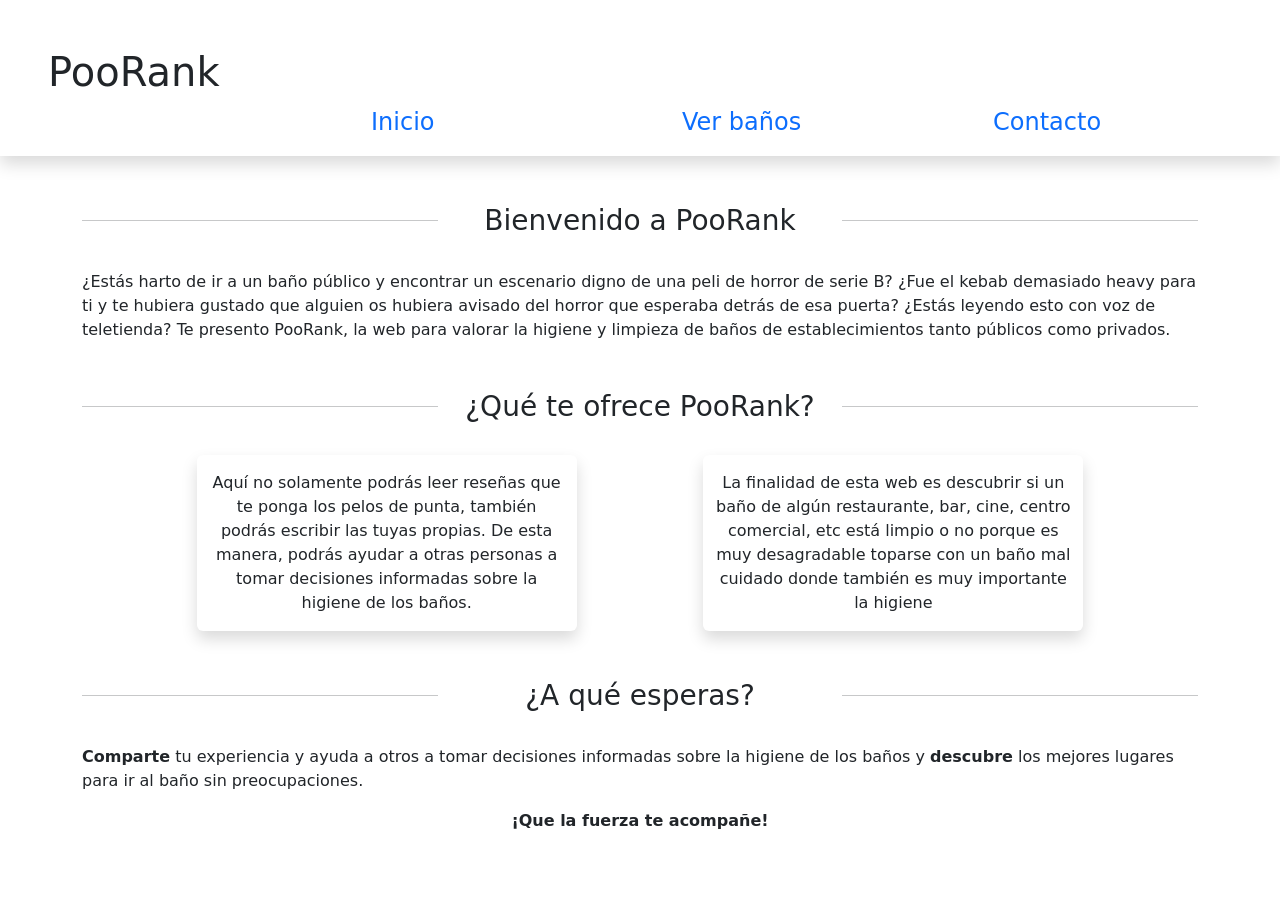
==== bathroomsRank/public/info.html @ 5f6905e7 "estoy trabajando en la pagina de inicio" ====
<!DOCTYPE html>
<html lang="en">
<head>
    <meta charset="UTF-8">
    <meta name="viewport" content="width=device-width, initial-scale=1.0">
    <title>Document</title>
        <link href="https://cdn.jsdelivr.net/npm/bootstrap@5.3.8/dist/css/bootstrap.min.css" rel="stylesheet" integrity="sha384-sRIl4kxILFvY47J16cr9ZwB07vP4J8+LH7qKQnuqkuIAvNWLzeN8tE5YBujZqJLB" crossorigin="anonymous">
        <script src="https://cdn.jsdelivr.net/npm/bootstrap@5.3.8/dist/js/bootstrap.bundle.min.js" integrity="sha384-FKyoEForCGlyvwx9Hj09JcYn3nv7wiPVlz7YYwJrWVcXK/BmnVDxM+D2scQbITxI" crossorigin="anonymous"></script>


<style>

 a{
    font-size: x-large;
 }

</style>

</head>
<body>

    <header class = "mb-5 shadow pt-5 pb-3">

        <div class = "ms-5">
            <h1>PooRank</h1>
        </div>

        <div class = "ms-5 row justify-content-end" style = "display: flex;">

          <div class="col-3"><a class="link-underline link-underline-opacity-0" href="./info.html">Inicio</a></div>
          <div class="col-3"><a class="link-underline link-underline-opacity-0" href="./index.html">Ver baños</a></div>
          <div class="col-3"><a class="link-underline link-underline-opacity-0" href="#">Contacto</a></div>

        </div>

    </header>
    
    <div class = "container">

        <div class="row">
            <div class="col-4"><hr></div>
            <h3 class="col-4 text-center">Bienvenido a PooRank</h3>
            <div class="col-4"><hr></div>
        </div>

        <br>

        <p>¿Estás harto de ir a un baño público y encontrar un escenario digno de una peli de horror de serie B? ¿Fue el kebab demasiado heavy para ti y te hubiera gustado que alguien os hubiera avisado del horror que esperaba detrás de esa puerta? ¿Estás leyendo esto con voz de teletienda? Te presento PooRank, la web para valorar la higiene y limpieza de baños de establecimientos tanto públicos como privados. </p>

        <div class="row mt-5">
            <div class="col-4"><hr></div>
            <h3 class="col-4 text-center">¿Qué te ofrece PooRank?</h3>
            <div class="col-4"><hr></div>
        </div>

        <br>

        <div class="row justify-content-evenly">
            <div class = "col-4 text-center bg-body shadow rounded pt-3 pb-3">Aquí no solamente podrás leer reseñas que te ponga los pelos de punta, también podrás escribir las tuyas propias. De esta manera, podrás ayudar a otras personas a tomar decisiones informadas sobre la higiene de los baños.</div>
            <div class = "col-4 text-center bg-body shadow rounded pt-3 pb-3">La finalidad de esta web es descubrir si un baño de algún restaurante, bar, cine, centro comercial, etc está limpio o no porque es muy desagradable toparse con un baño mal cuidado donde también es muy importante la higiene</div>
        </div>

        <div class="row mt-5">
            <div class="col-4"><hr></div>
            <h3 class="col-4 text-center">¿A qué esperas?</h3>
            <div class="col-4"><hr></div>
        </div>

        <br>

        <p><strong>Comparte</strong> tu experiencia y ayuda a otros a tomar decisiones informadas sobre la higiene de los baños y <strong>descubre</strong> los mejores lugares para ir al baño sin preocupaciones.</p>
        <p class="text-center"><strong>¡Que la fuerza te acompañe!</strong></p>
 

    </div>
    
</body>
</html>
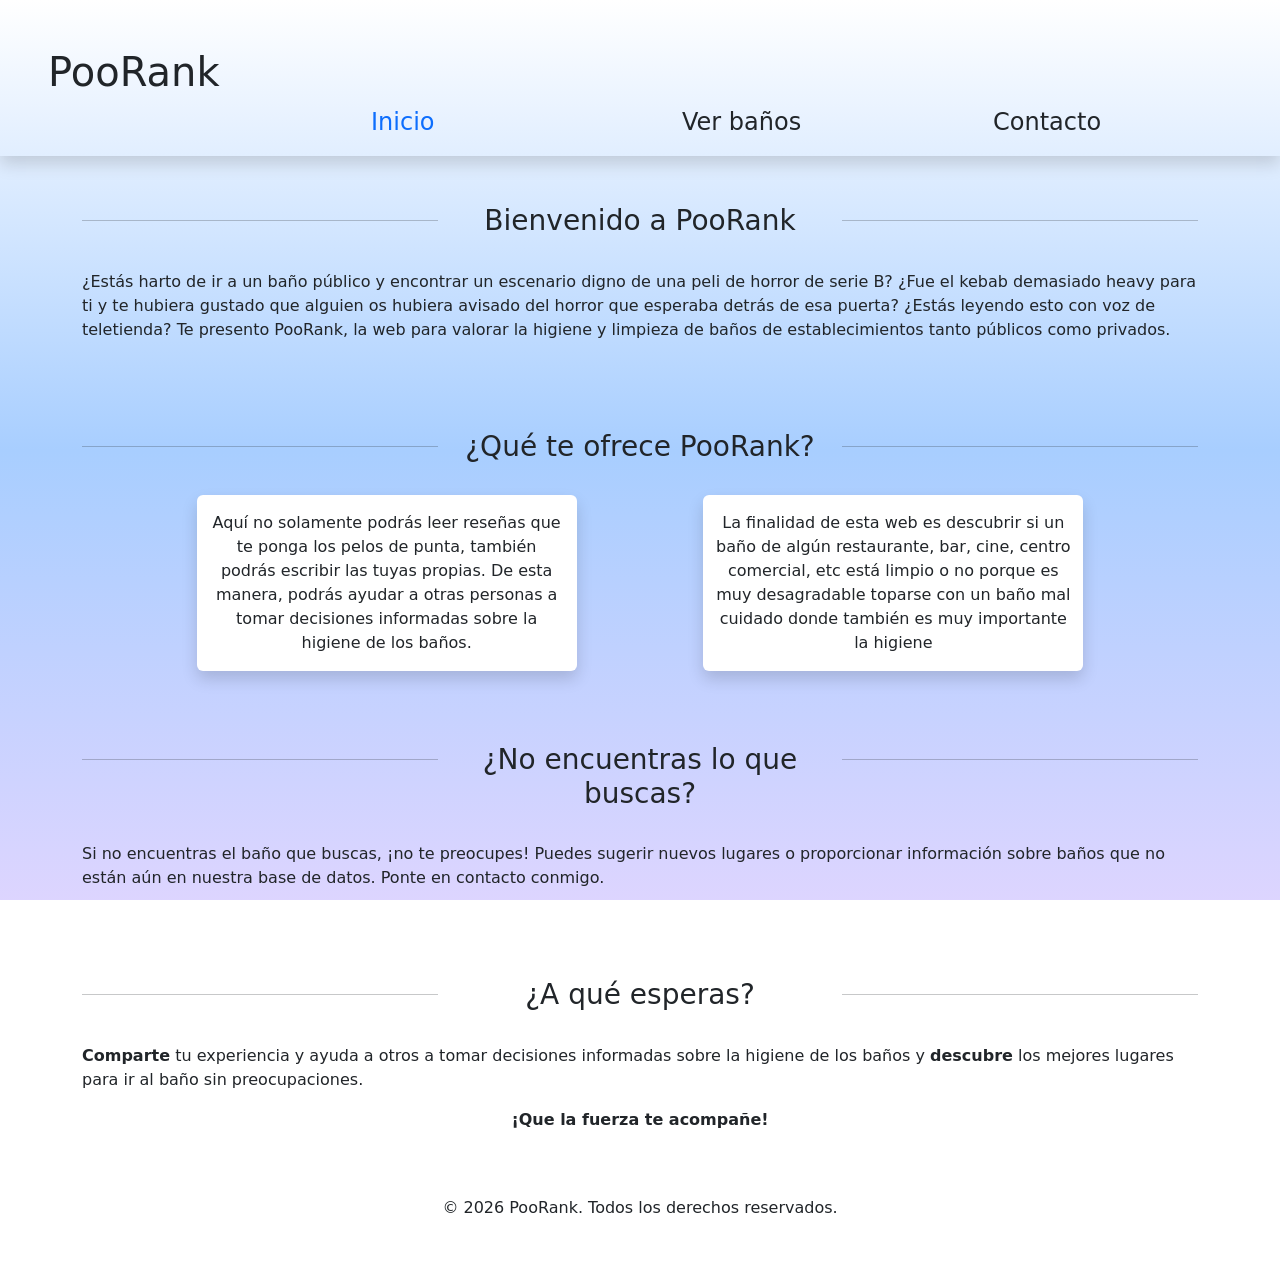
==== commit 97b8b6d6: "le hice un diseno mas profesional a mi web" ====
--- a/bathroomsRank/public/info.html
+++ b/bathroomsRank/public/info.html
@@ -7,12 +7,35 @@
         <link href="https://cdn.jsdelivr.net/npm/bootstrap@5.3.8/dist/css/bootstrap.min.css" rel="stylesheet" integrity="sha384-sRIl4kxILFvY47J16cr9ZwB07vP4J8+LH7qKQnuqkuIAvNWLzeN8tE5YBujZqJLB" crossorigin="anonymous">
         <script src="https://cdn.jsdelivr.net/npm/bootstrap@5.3.8/dist/js/bootstrap.bundle.min.js" integrity="sha384-FKyoEForCGlyvwx9Hj09JcYn3nv7wiPVlz7YYwJrWVcXK/BmnVDxM+D2scQbITxI" crossorigin="anonymous"></script>
 
+<style>
 
-<style>
+html, body {
+    height: 100%;
+    margin: 0;
+}
 
  a{
     font-size: x-large;
  }
+
+
+ body{
+display: flex;
+    flex-direction: column;
+    /* 1. Un degradado simple de arriba a abajo */
+    background: linear-gradient(180deg, 
+                rgba(255, 255, 255, 1) 0%, 
+                rgba(168, 206, 255, 1) 50%, 
+                rgba(204, 192, 255, 0.671) 100%);
+    
+    /* 2. Evitamos que el degradado se repita si la página es larga */
+    background-repeat: no-repeat;
+    background-attachment: fixed;
+ }
+
+ .container {
+    flex: 1;
+}
 
 </style>
 
@@ -27,9 +50,9 @@
 
         <div class = "ms-5 row justify-content-end" style = "display: flex;">
 
-          <div class="col-3"><a class="link-underline link-underline-opacity-0" href="./info.html">Inicio</a></div>
-          <div class="col-3"><a class="link-underline link-underline-opacity-0" href="./index.html">Ver baños</a></div>
-          <div class="col-3"><a class="link-underline link-underline-opacity-0" href="#">Contacto</a></div>
+          <div class="col-3"><a class="link-primary link-underline link-underline-opacity-0" href="./info.html">Inicio</a></div>
+          <div class="col-3"><a class="link-dark link-underline link-underline-opacity-0" href="./index.html">Ver baños</a></div>
+          <div class="col-3"><a class="link-dark link-underline link-underline-opacity-0" href="#">Contacto</a></div>
 
         </div>
 
@@ -47,6 +70,8 @@
 
         <p>¿Estás harto de ir a un baño público y encontrar un escenario digno de una peli de horror de serie B? ¿Fue el kebab demasiado heavy para ti y te hubiera gustado que alguien os hubiera avisado del horror que esperaba detrás de esa puerta? ¿Estás leyendo esto con voz de teletienda? Te presento PooRank, la web para valorar la higiene y limpieza de baños de establecimientos tanto públicos como privados. </p>
 
+        <br>
+
         <div class="row mt-5">
             <div class="col-4"><hr></div>
             <h3 class="col-4 text-center">¿Qué te ofrece PooRank?</h3>
@@ -59,6 +84,20 @@
             <div class = "col-4 text-center bg-body shadow rounded pt-3 pb-3">Aquí no solamente podrás leer reseñas que te ponga los pelos de punta, también podrás escribir las tuyas propias. De esta manera, podrás ayudar a otras personas a tomar decisiones informadas sobre la higiene de los baños.</div>
             <div class = "col-4 text-center bg-body shadow rounded pt-3 pb-3">La finalidad de esta web es descubrir si un baño de algún restaurante, bar, cine, centro comercial, etc está limpio o no porque es muy desagradable toparse con un baño mal cuidado donde también es muy importante la higiene</div>
         </div>
+
+        <br>
+
+        <div class="row mt-5">
+            <div class="col-4"><hr></div>
+            <h3 class="col-4 text-center">¿No encuentras lo que buscas?</h3>
+            <div class="col-4"><hr></div>
+        </div>
+
+        <br>
+
+        <p>Si no encuentras el baño que buscas, ¡no te preocupes! Puedes sugerir nuevos lugares o proporcionar información sobre baños que no están aún en nuestra base de datos. Ponte en contacto conmigo.</p>
+
+        <br>
 
         <div class="row mt-5">
             <div class="col-4"><hr></div>
@@ -73,6 +112,12 @@
  
 
     </div>
-    
+  
+    <footer class="pt-5 pb-5">
+        <div class="container">
+            <p class="text-center">&copy; 2026 PooRank. Todos los derechos reservados.</p>
+        </div>
+    </footer>
+
 </body>
 </html>
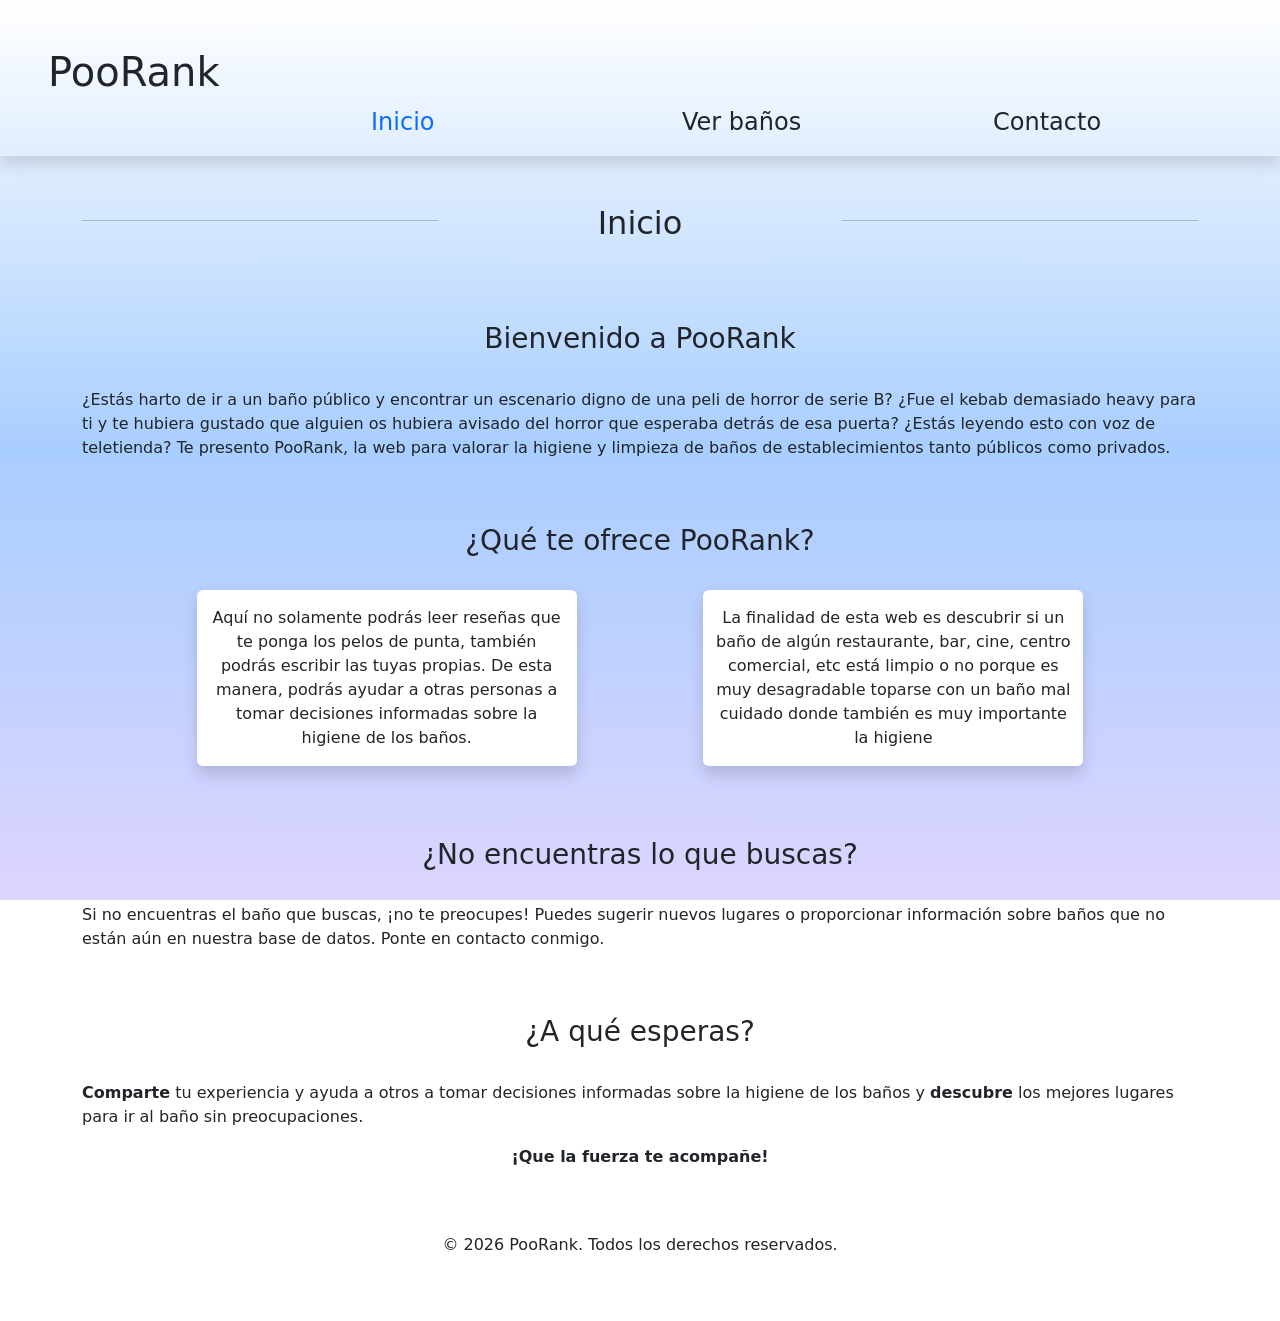
==== commit 986f541c: "he creado la pagina de contacto, cambiado algunas cosas en los estilos y creado el controlador de bu" ====
--- a/bathroomsRank/public/info.html
+++ b/bathroomsRank/public/info.html
@@ -3,41 +3,11 @@
 <head>
     <meta charset="UTF-8">
     <meta name="viewport" content="width=device-width, initial-scale=1.0">
-    <title>Document</title>
+    <title>Inicio</title>
         <link href="https://cdn.jsdelivr.net/npm/bootstrap@5.3.8/dist/css/bootstrap.min.css" rel="stylesheet" integrity="sha384-sRIl4kxILFvY47J16cr9ZwB07vP4J8+LH7qKQnuqkuIAvNWLzeN8tE5YBujZqJLB" crossorigin="anonymous">
         <script src="https://cdn.jsdelivr.net/npm/bootstrap@5.3.8/dist/js/bootstrap.bundle.min.js" integrity="sha384-FKyoEForCGlyvwx9Hj09JcYn3nv7wiPVlz7YYwJrWVcXK/BmnVDxM+D2scQbITxI" crossorigin="anonymous"></script>
 
-<style>
-
-html, body {
-    height: 100%;
-    margin: 0;
-}
-
- a{
-    font-size: x-large;
- }
-
-
- body{
-display: flex;
-    flex-direction: column;
-    /* 1. Un degradado simple de arriba a abajo */
-    background: linear-gradient(180deg, 
-                rgba(255, 255, 255, 1) 0%, 
-                rgba(168, 206, 255, 1) 50%, 
-                rgba(204, 192, 255, 0.671) 100%);
-    
-    /* 2. Evitamos que el degradado se repita si la página es larga */
-    background-repeat: no-repeat;
-    background-attachment: fixed;
- }
-
- .container {
-    flex: 1;
-}
-
-</style>
+        <link rel="stylesheet" href="css/styles.css">
 
 </head>
 <body>
@@ -52,7 +22,7 @@
 
           <div class="col-3"><a class="link-primary link-underline link-underline-opacity-0" href="./info.html">Inicio</a></div>
           <div class="col-3"><a class="link-dark link-underline link-underline-opacity-0" href="./index.html">Ver baños</a></div>
-          <div class="col-3"><a class="link-dark link-underline link-underline-opacity-0" href="#">Contacto</a></div>
+          <div class="col-3"><a class="link-dark link-underline link-underline-opacity-0" href="./contacto.html">Contacto</a></div>
 
         </div>
 
@@ -60,23 +30,24 @@
     
     <div class = "container">
 
-        <div class="row">
+        <div class="row mb-5">
             <div class="col-4"><hr></div>
-            <h3 class="col-4 text-center">Bienvenido a PooRank</h3>
+                <h2 class="col-4 text-center">Inicio</h2>
             <div class="col-4"><hr></div>
         </div>
+
+        <br>
+
+        <h3 class="text-center">Bienvenido a PooRank</h3>
 
         <br>
 
         <p>¿Estás harto de ir a un baño público y encontrar un escenario digno de una peli de horror de serie B? ¿Fue el kebab demasiado heavy para ti y te hubiera gustado que alguien os hubiera avisado del horror que esperaba detrás de esa puerta? ¿Estás leyendo esto con voz de teletienda? Te presento PooRank, la web para valorar la higiene y limpieza de baños de establecimientos tanto públicos como privados. </p>
 
         <br>
+        <br>
 
-        <div class="row mt-5">
-            <div class="col-4"><hr></div>
-            <h3 class="col-4 text-center">¿Qué te ofrece PooRank?</h3>
-            <div class="col-4"><hr></div>
-        </div>
+        <h3 class="text-center">¿Qué te ofrece PooRank?</h3>
 
         <br>
 
@@ -86,24 +57,20 @@
         </div>
 
         <br>
+        <br>
+        <br>
 
-        <div class="row mt-5">
-            <div class="col-4"><hr></div>
-            <h3 class="col-4 text-center">¿No encuentras lo que buscas?</h3>
-            <div class="col-4"><hr></div>
-        </div>
+
+        <h3 class="text-center">¿No encuentras lo que buscas?</h3>
 
         <br>
 
         <p>Si no encuentras el baño que buscas, ¡no te preocupes! Puedes sugerir nuevos lugares o proporcionar información sobre baños que no están aún en nuestra base de datos. Ponte en contacto conmigo.</p>
 
         <br>
+        <br>
 
-        <div class="row mt-5">
-            <div class="col-4"><hr></div>
-            <h3 class="col-4 text-center">¿A qué esperas?</h3>
-            <div class="col-4"><hr></div>
-        </div>
+        <h3 class="text-center">¿A qué esperas?</h3>
 
         <br>
 
--- a/bathroomsRank/public/css/styles.css
+++ b/bathroomsRank/public/css/styles.css
@@ -0,0 +1,31 @@
+html, body {
+    height: 100%;
+    margin: 0;
+}
+
+ a{
+    font-size: x-large;
+ }
+
+
+ body{
+display: flex;
+    flex-direction: column;
+    /* 1. Un degradado simple de arriba a abajo */
+    background: linear-gradient(180deg, 
+                rgba(255, 255, 255, 1) 0%, 
+                rgba(168, 206, 255, 1) 50%, 
+                rgba(204, 192, 255, 0.671) 100%);
+    
+    /* 2. Evitamos que el degradado se repita si la página es larga */
+    background-repeat: no-repeat;
+    background-attachment: fixed;
+ }
+
+.container {
+    flex: 1;
+}
+
+.datillos{
+    background-color: rgba(255, 255, 255, 0.476);
+}
